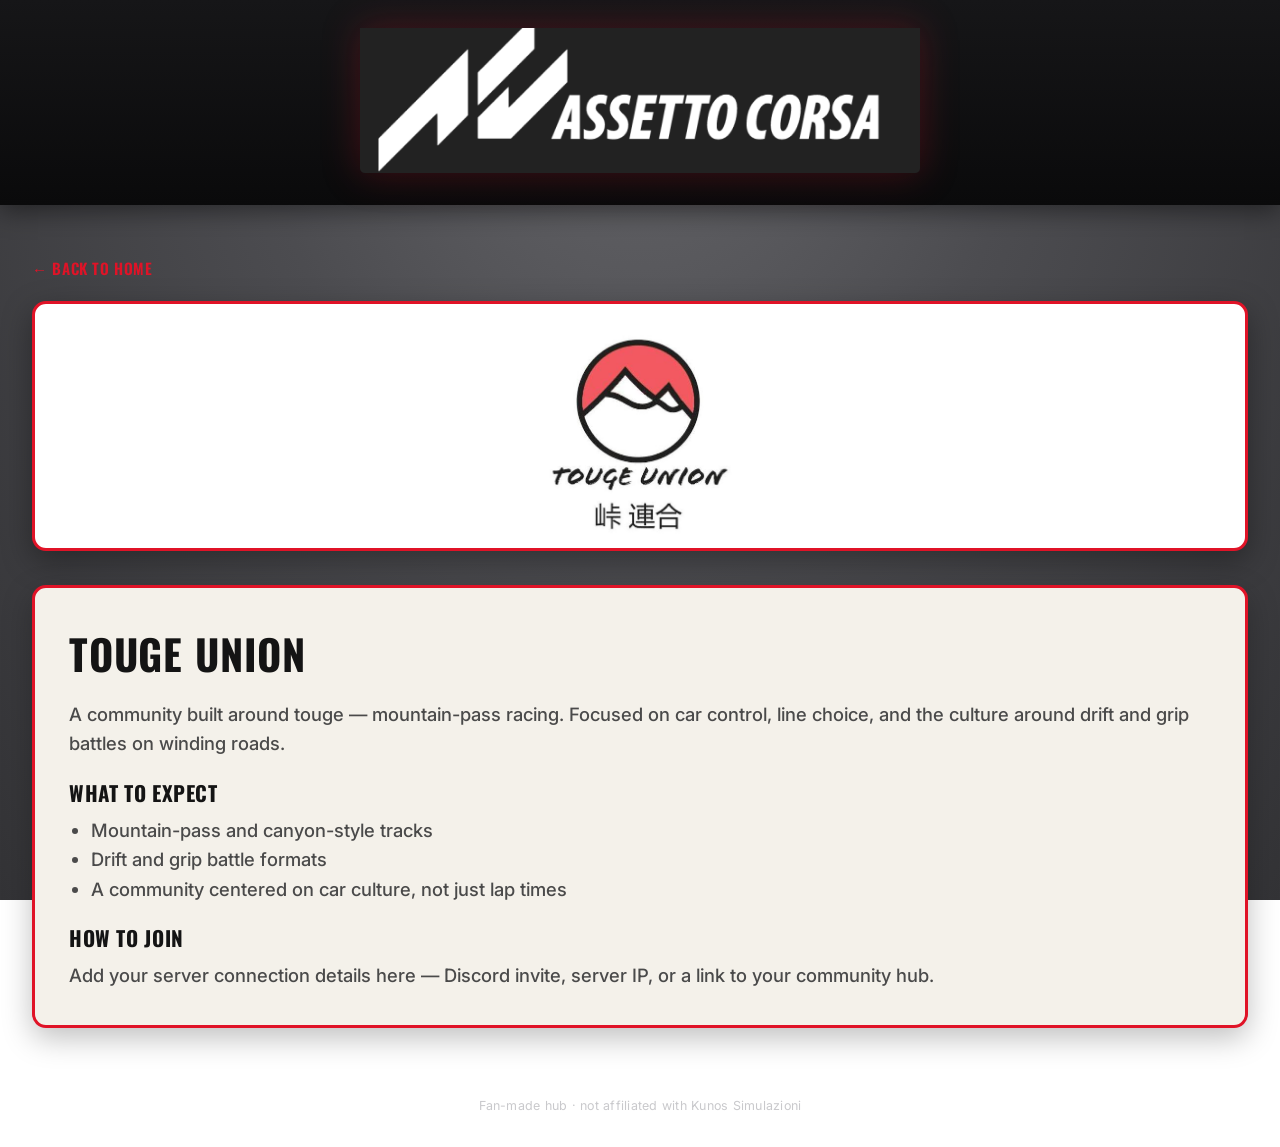
==== touge-union.html @ 4b9b1653 "v41" ====
<!DOCTYPE html>
<html lang="en">
<head>
<meta charset="UTF-8">
<meta name="viewport" content="width=device-width, initial-scale=1.0">
<title>Touge Union — Assetto Corsa</title>
<meta name="description" content="Touge Union: an Assetto Corsa community server focused on mountain-pass touge racing.">
<link rel="preconnect" href="https://fonts.googleapis.com">
<link rel="preconnect" href="https://fonts.gstatic.com" crossorigin>
<link href="https://fonts.googleapis.com/css2?family=Oswald:wght@500;600;700&family=Inter:wght@400;500;600&display=swap" rel="stylesheet">
<link rel="stylesheet" href="style.css">
</head>
<body>

<header>
    <img src="images/acbanner.png" alt="Assetto Corsa" class="logo">
</header>

<main>

    <a href="index.html" class="back-link">← Back to home</a>

    <div class="detail-hero light">
        <img src="images/tougelogo.png" alt="Touge Union logo">
    </div>

    <div class="detail-box">
        <h1>Touge Union</h1>
        <p>
            A community built around touge — mountain-pass racing.
            Focused on car control, line choice, and the culture around
            drift and grip battles on winding roads.
        </p>

        <h3>What to expect</h3>
        <ul>
            <li>Mountain-pass and canyon-style tracks</li>
            <li>Drift and grip battle formats</li>
            <li>A community centered on car culture, not just lap times</li>
        </ul>

        <h3>How to join</h3>
        <p>
            Add your server connection details here — Discord invite,
            server IP, or a link to your community hub.
        </p>
    </div>

</main>

<footer>
    <p>Fan-made hub &middot; not affiliated with Kunos Simulazioni</p>
</footer>

</body>
</html>
---- style.css ----
/* ============================================================
   Design tokens
   ============================================================ */
:root{
    --bg:            #4c4c50;
    --bg-deep:       #333336;
    --panel:         #f4f1ea;
    --panel-dim:     #e7e3d9;
    --ink:           #141414;
    --ink-soft:      #4a4a4a;
    --card-dark:     #0e0e10;
    --red:           #e01327;
    --red-dark:      #a10c1c;
    --red-glow:      rgba(224,19,39,0.45);
    --header-bg:     #161618;

    --font-display:  'Oswald', 'Arial Narrow', sans-serif;
    --font-body:     'Inter', -apple-system, sans-serif;

    --radius:        14px;
    --border:        3px solid var(--red);
}

*{
    margin:0;
    padding:0;
    box-sizing:border-box;
}

body{
    background:
        radial-gradient(ellipse at 50% -10%, #6a6a6e 0%, var(--bg) 45%, var(--bg-deep) 100%);
    background-attachment:fixed;
    color:var(--ink);
    font-family:var(--font-body);
    -webkit-font-smoothing:antialiased;
}

img{ display:block; max-width:100%; }

a{ color:inherit; text-decoration:none; }

/* ============================================================
   Header
   ============================================================ */
header{
    background:
        linear-gradient(180deg, var(--header-bg) 0%, #0a0a0b 100%);
    text-align:center;
    padding:28px 20px 32px;
    box-shadow:0 6px 24px rgba(0,0,0,0.45);
    position:relative;
    z-index:2;
}

.logo{
    width:560px;
    max-width:90%;
    margin:0 auto;
    filter:drop-shadow(0 0 18px rgba(224,19,39,0.25));
}

/* ============================================================
   Layout shell
   ============================================================ */
main{
    max-width:1320px;
    margin:0 auto;
    padding:52px 32px 10px;
}

/* ============================================================
   Top section: hero image + intro text
   ============================================================ */
.top-section{
    display:grid;
    grid-template-columns:1.6fr 1fr;
    gap:30px;
    margin-bottom:46px;
}

.image-box{
    position:relative;
    background:var(--card-dark);
    border:var(--border);
    border-radius:var(--radius);
    padding:12px;
    overflow:hidden;
    box-shadow:0 10px 30px rgba(0,0,0,0.35);
    min-height:440px;
}

.image-box img{
    width:100%;
    height:100%;
    object-fit:cover;
    border-radius:8px;
}

.text-box{
    background:var(--panel);
    border:var(--border);
    border-radius:var(--radius);
    padding:34px 34px;
    display:flex;
    flex-direction:column;
    justify-content:center;
    gap:16px;
    box-shadow:0 10px 30px rgba(0,0,0,0.25);
}

.eyebrow{
    font-family:var(--font-display);
    font-size:1rem;
    font-weight:600;
    letter-spacing:0.14em;
    text-transform:uppercase;
    color:var(--red-dark);
}

.text-box h2{
    font-family:var(--font-display);
    font-size:3rem;
    font-weight:700;
    letter-spacing:0.02em;
    text-transform:uppercase;
    color:var(--ink);
}

.text-box p{
    font-size:1.4rem;
    line-height:1.55;
    font-weight:500;
    color:var(--ink-soft);
}

/* ============================================================
   Section heading
   ============================================================ */
.heading{
    width:min(720px, 100%);
    margin:0 auto 46px;
    background:var(--panel);
    border:var(--border);
    border-radius:999px;
    text-align:center;
    padding:20px 34px;
    display:flex;
    align-items:center;
    justify-content:center;
    gap:18px;
    box-shadow:0 10px 30px rgba(0,0,0,0.25);
}

.heading h2{
    font-family:var(--font-display);
    font-size:2rem;
    font-weight:700;
    text-transform:uppercase;
    letter-spacing:0.04em;
    color:var(--ink);
}

/* ============================================================
   Cards
   ============================================================ */
.cards{
    display:grid;
    grid-template-columns:repeat(2,1fr);
    gap:34px;
    margin-bottom:46px;
}

.card{
    display:block;
    border:var(--border);
    border-radius:var(--radius);
    overflow:hidden;
    background:var(--panel);
    box-shadow:0 10px 30px rgba(0,0,0,0.3);
}

.card-head{
    display:flex;
    align-items:center;
    justify-content:space-between;
    padding:20px 26px;
    background:var(--panel);
}

.card-head h3{
    font-family:var(--font-display);
    font-size:1.65rem;
    font-weight:700;
    text-transform:uppercase;
    letter-spacing:0.03em;
    color:var(--ink);
}

.arrow{
    font-size:1.8rem;
    font-weight:700;
    color:var(--red);
}

.card-body{
    display:flex;
    align-items:center;
    justify-content:center;
    padding:38px;
    min-height:280px;
}

.card-body.dark{ background:#0b0b0c; }
.card-body.light{ background:#ffffff; }

.card-body img{
    max-width:82%;
    max-height:220px;
    width:auto;
}

/* ============================================================
   Bottom text
   ============================================================ */
.bottom-text{
    background:var(--panel);
    border:var(--border);
    border-radius:var(--radius);
    text-align:center;
    padding:32px 40px;
    box-shadow:0 10px 30px rgba(0,0,0,0.25);
}

.bottom-text p{
    font-size:1.4rem;
    font-weight:600;
    line-height:1.55;
    color:var(--ink);
    max-width:820px;
    margin:0 auto;
}

/* ============================================================
   Detail pages (No Hesi / Touge Union)
   ============================================================ */
.back-link{
    display:inline-block;
    font-family:var(--font-display);
    font-weight:600;
    letter-spacing:0.04em;
    text-transform:uppercase;
    font-size:0.95rem;
    color:var(--red);
    margin-bottom:22px;
}

.detail-hero{
    background:var(--card-dark);
    border:var(--border);
    border-radius:var(--radius);
    padding:12px;
    overflow:hidden;
    box-shadow:0 10px 30px rgba(0,0,0,0.35);
    margin-bottom:34px;
    min-height:220px;
    display:flex;
    align-items:center;
    justify-content:center;
}

.detail-hero.light{ background:#ffffff; }

.detail-hero img{
    max-height:220px;
    width:auto;
}

.detail-box{
    background:var(--panel);
    border:var(--border);
    border-radius:var(--radius);
    padding:34px;
    margin-bottom:34px;
    box-shadow:0 10px 30px rgba(0,0,0,0.25);
}

.detail-box h1{
    font-family:var(--font-display);
    font-size:2.6rem;
    font-weight:700;
    text-transform:uppercase;
    letter-spacing:0.02em;
    margin-bottom:16px;
}

.detail-box h3{
    font-family:var(--font-display);
    font-size:1.3rem;
    font-weight:700;
    text-transform:uppercase;
    letter-spacing:0.03em;
    margin:18px 0 8px;
}

.detail-box p, .detail-box li{
    font-size:1.15rem;
    line-height:1.6;
    font-weight:500;
    color:var(--ink-soft);
}

.detail-box ul{ padding-left:22px; }

.inline-link{
    color:var(--red);
    font-weight:700;
    text-decoration:underline;
}

.gallery{
    display:grid;
    grid-template-columns:1fr 1fr;
    gap:22px;
    margin-bottom:34px;
}

.gallery img{
    width:100%;
    height:260px;
    object-fit:cover;
    border:var(--border);
    border-radius:var(--radius);
    box-shadow:0 10px 30px rgba(0,0,0,0.3);
}

@media (max-width:700px){
    .gallery{ grid-template-columns:1fr; }
}

/* ============================================================
   Footer
   ============================================================ */
footer{
    text-align:center;
    padding:26px 20px 34px;
    font-size:0.78rem;
    color:#c9c9cc;
    letter-spacing:0.02em;
}

/* ============================================================
   Responsive
   ============================================================ */
@media (max-width:900px){
    .top-section{
        grid-template-columns:1fr;
    }
    .image-box{ min-height:280px; }
    .cards{
        grid-template-columns:1fr;
    }
    .logo{ width:340px; }
    .heading{ border-radius:var(--radius); }
    .text-box h2{ font-size:2.2rem; }
    .text-box p{ font-size:1.2rem; }
    .heading h2{ font-size:1.6rem; }
    .card-head h3{ font-size:1.35rem; }
    .bottom-text p{ font-size:1.2rem; }
}

@media (max-width:420px){
    main{ padding:30px 16px 10px; }
    .text-box{ padding:26px 22px; }
    .text-box h2{ font-size:1.7rem; }
    .text-box p{ font-size:1.05rem; }
    .heading{ padding:16px 22px; }
    .heading h2{ font-size:1.2rem; }
    .card-head h3{ font-size:1.15rem; }
    .bottom-text p{ font-size:1.05rem; }
}
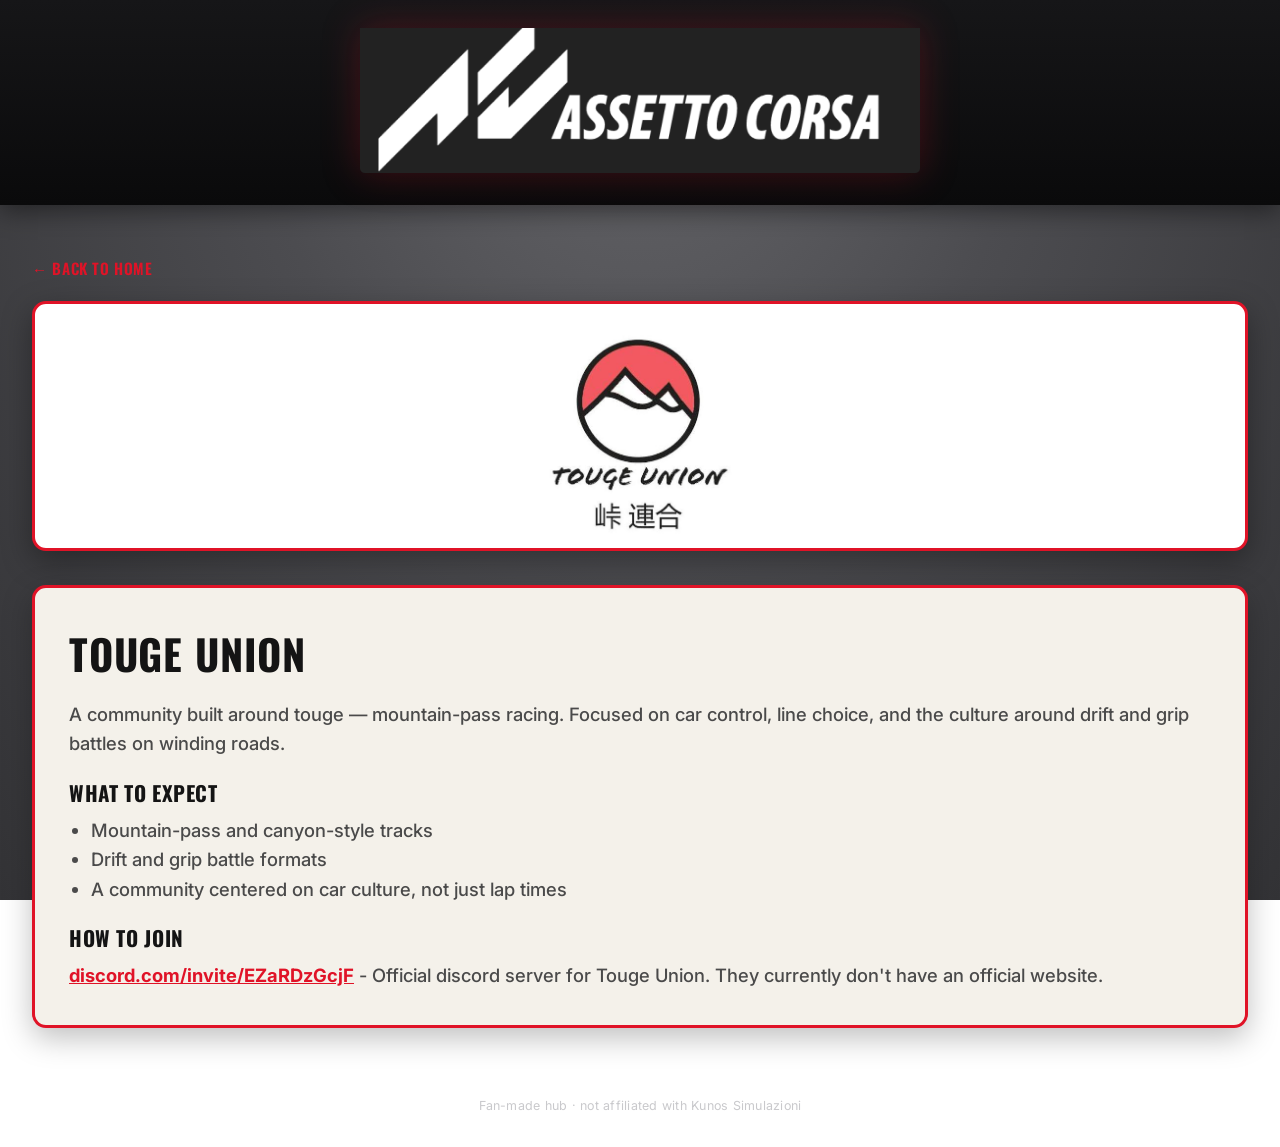
==== commit d58d00e0: "v2" ====
--- a/touge-union.html
+++ b/touge-union.html
@@ -41,8 +41,7 @@
 
         <h3>How to join</h3>
         <p>
-            Add your server connection details here — Discord invite,
-            server IP, or a link to your community hub.
+            <a href="https://discord.com/invite/EZaRDzGcjF" class="inline-link" target="_blank" rel="noopener">discord.com/invite/EZaRDzGcjF</a> - Official discord server for Touge Union. They currently don't have an official website.
         </p>
     </div>
 
